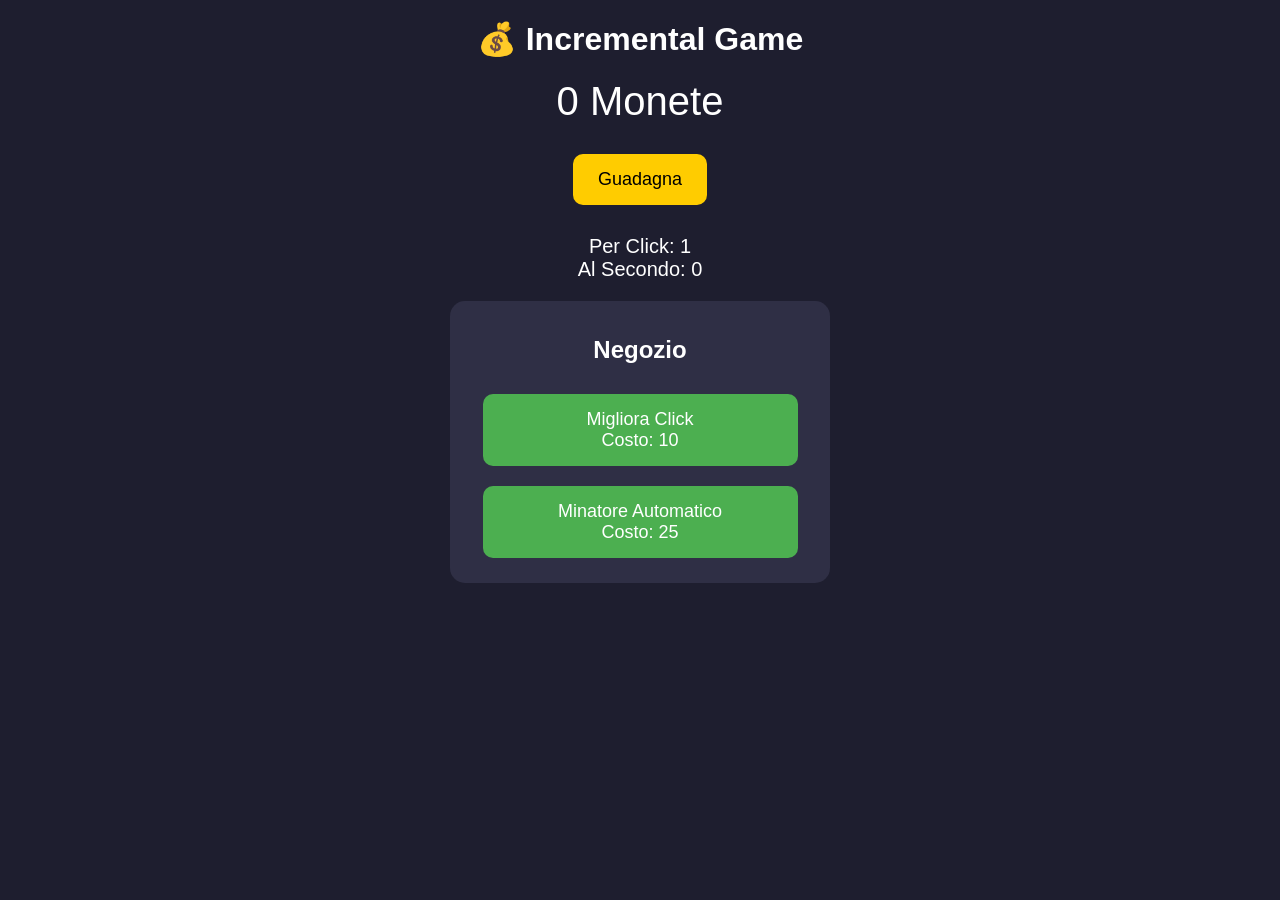
==== myproject.html @ 37e6b07d "Update myproject.html" ====
<!DOCTYPE html>
<html lang="it">
<head>
<meta charset="UTF-8">
<meta name="viewport" content="width=device-width, initial-scale=1.0">
<title>Incremental Game</title>

<style>
body{
    margin:0;
    font-family:Arial,Helvetica,sans-serif;
    background:#1e1e2f;
    color:white;
    text-align:center;
}

h1{
    margin-top:20px;
}

#coin{
    font-size:40px;
    margin:20px;
}

button{
    cursor:pointer;
    border:none;
    border-radius:10px;
    padding:15px 25px;
    margin:10px;
    font-size:18px;
}

#click{
    background:#ffcc00;
}

.shop{
    background:#2f2f45;
    width:350px;
    margin:auto;
    padding:15px;
    border-radius:15px;
}

.upgrade{
    background:#4caf50;
    color:white;
    width:90%;
}

.stats{
    margin:20px;
    font-size:20px;
}
</style>

</head>
<body>

<h1>💰 Incremental Game</h1>

<div id="coin">0 Monete</div>

<button id="click">Guadagna</button>

<div class="stats">
<div>Per Click: <span id="perClick">1</span></div>
<div>Al Secondo: <span id="perSecond">0</span></div>
</div>

<div class="shop">
<h2>Negozio</h2>

<button class="upgrade" onclick="buyClick()">
Migliora Click
<br>
Costo: <span id="clickCost">10</span>
</button>

<br>

<button class="upgrade" onclick="buyAuto()">
Minatore Automatico
<br>
Costo: <span id="autoCost">25</span>
</button>

</div>

<script>

let money=0;

let clickPower=1;
let autoPower=0;

let clickCost=10;
let autoCost=25;

const coin=document.getElementById("coin");

function update(){

coin.innerHTML=Math.floor(money)+" Monete";

document.getElementById("perClick").innerHTML=clickPower;
document.getElementById("perSecond").innerHTML=autoPower;

document.getElementById("clickCost").innerHTML=Math.floor(clickCost);
document.getElementById("autoCost").innerHTML=Math.floor(autoCost);

}

document.getElementById("click").onclick=()=>{

money+=clickPower;
update();

}

function buyClick(){

if(money>=clickCost){

money-=clickCost;

clickPower++;

clickCost=Math.floor(clickCost*1.5);

update();

}

}

function buyAuto(){

if(money>=autoCost){

money-=autoCost;

autoPower++;

autoCost=Math.floor(autoCost*1.8);

update();

}

}

setInterval(()=>{

money+=autoPower;

update();

},1000);

function save(){

localStorage.setItem("incremental",JSON.stringify({

money,
clickPower,
autoPower,
clickCost,
autoCost

}));

}

function load(){

let s=localStorage.getItem("incremental");

if(!s) return;

let d=JSON.parse(s);

money=d.money;
clickPower=d.clickPower;
autoPower=d.autoPower;
clickCost=d.clickCost;
autoCost=d.autoCost;

update();

}

setInterval(save,3000);

load();
update();

</script>

</body>
</html>
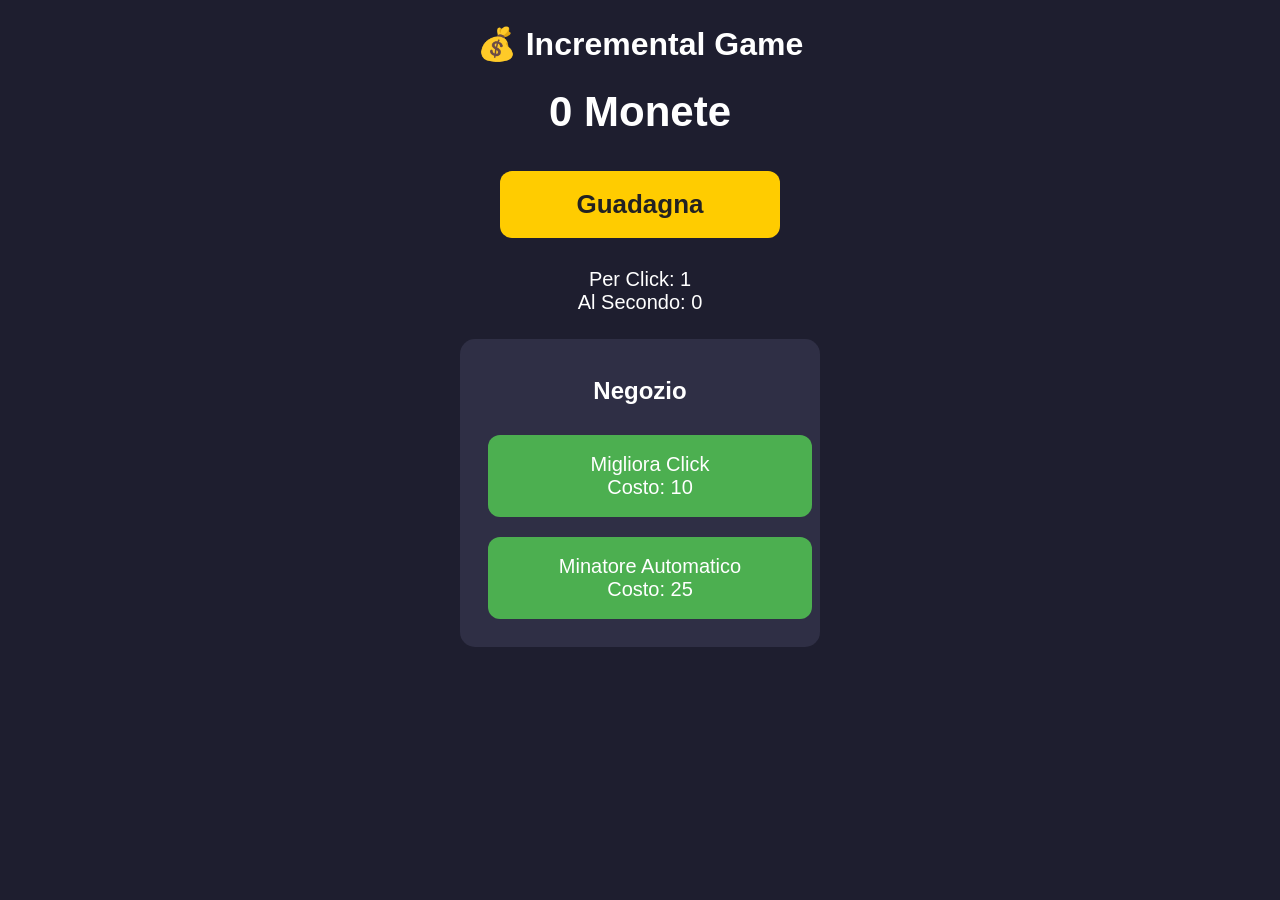
==== commit 64cd2e64: "Update myproject.html" ====
--- a/myproject.html
+++ b/myproject.html
@@ -2,12 +2,25 @@
 <html lang="it">
 <head>
 <meta charset="UTF-8">
-<meta name="viewport" content="width=device-width, initial-scale=1.0">
+<meta name="viewport" content="width=device-width, initial-scale=1, maximum-scale=1, user-scalable=no, viewport-fit=cover">
+
 <title>Incremental Game</title>
 
 <style>
-body{
+
+*{
+    box-sizing:border-box;
+    -webkit-tap-highlight-color:transparent;
+}
+
+html,body{
     margin:0;
+    padding:0;
+    overflow-x:hidden;
+    touch-action:manipulation;
+    -webkit-text-size-adjust:100%;
+    user-select:none;
+    -webkit-user-select:none;
     font-family:Arial,Helvetica,sans-serif;
     background:#1e1e2f;
     color:white;
@@ -15,48 +28,85 @@
 }
 
 h1{
-    margin-top:20px;
+    margin-top:25px;
 }
 
 #coin{
-    font-size:40px;
-    margin:20px;
+    font-size:42px;
+    font-weight:bold;
+    margin:25px 10px;
+    transition:transform .12s;
 }
 
 button{
     cursor:pointer;
     border:none;
-    border-radius:10px;
-    padding:15px 25px;
+    border-radius:12px;
+    padding:18px 28px;
     margin:10px;
-    font-size:18px;
+    font-size:20px;
+    touch-action:manipulation;
+    user-select:none;
+    -webkit-user-select:none;
+    -webkit-touch-callout:none;
+    transition:transform .08s,filter .2s;
+}
+
+button:active{
+    transform:scale(.95);
 }
 
 #click{
     background:#ffcc00;
+    color:#222;
+    font-size:26px;
+    font-weight:bold;
+    width:280px;
+}
+
+#click:hover{
+    filter:brightness(1.05);
 }
 
 .shop{
     background:#2f2f45;
-    width:350px;
-    margin:auto;
-    padding:15px;
+    width:min(360px,92%);
+    margin:25px auto;
+    padding:18px;
     border-radius:15px;
 }
 
 .upgrade{
     background:#4caf50;
     color:white;
-    width:90%;
+    width:100%;
 }
 
 .stats{
     margin:20px;
     font-size:20px;
 }
+
+@media (max-width:500px){
+
+#click{
+    width:90%;
+}
+
+button{
+    font-size:18px;
+}
+
+#coin{
+    font-size:36px;
+}
+
+}
+
 </style>
 
 </head>
+
 <body>
 
 <h1>💰 Incremental Game</h1>
@@ -71,6 +121,7 @@
 </div>
 
 <div class="shop">
+
 <h2>Negozio</h2>
 
 <button class="upgrade" onclick="buyClick()">
@@ -79,8 +130,6 @@
 Costo: <span id="clickCost">10</span>
 </button>
 
-<br>
-
 <button class="upgrade" onclick="buyAuto()">
 Minatore Automatico
 <br>
@@ -100,25 +149,35 @@
 let autoCost=25;
 
 const coin=document.getElementById("coin");
+const clickButton=document.getElementById("click");
 
 function update(){
 
-coin.innerHTML=Math.floor(money)+" Monete";
-
-document.getElementById("perClick").innerHTML=clickPower;
-document.getElementById("perSecond").innerHTML=autoPower;
-
-document.getElementById("clickCost").innerHTML=Math.floor(clickCost);
-document.getElementById("autoCost").innerHTML=Math.floor(autoCost);
-
-}
-
-document.getElementById("click").onclick=()=>{
+coin.textContent=Math.floor(money)+" Monete";
+
+document.getElementById("perClick").textContent=clickPower;
+document.getElementById("perSecond").textContent=autoPower;
+
+document.getElementById("clickCost").textContent=Math.floor(clickCost);
+document.getElementById("autoCost").textContent=Math.floor(autoCost);
+
+coin.style.transform="scale(1.08)";
+
+setTimeout(()=>{
+    coin.style.transform="scale(1)";
+},80);
+
+}
+
+clickButton.addEventListener("pointerdown",function(e){
+
+e.preventDefault();
 
 money+=clickPower;
-update();
-
-}
+
+update();
+
+});
 
 function buyClick(){
 
@@ -152,7 +211,7 @@
 
 }
 
-setInterval(()=>{
+setInterval(function(){
 
 money+=autoPower;
 
@@ -176,17 +235,17 @@
 
 function load(){
 
-let s=localStorage.getItem("incremental");
+const s=localStorage.getItem("incremental");
 
 if(!s) return;
 
-let d=JSON.parse(s);
-
-money=d.money;
-clickPower=d.clickPower;
-autoPower=d.autoPower;
-clickCost=d.clickCost;
-autoCost=d.autoCost;
+const d=JSON.parse(s);
+
+money=d.money||0;
+clickPower=d.clickPower||1;
+autoPower=d.autoPower||0;
+clickCost=d.clickCost||10;
+autoCost=d.autoCost||25;
 
 update();
 
@@ -195,6 +254,7 @@
 setInterval(save,3000);
 
 load();
+
 update();
 
 </script>
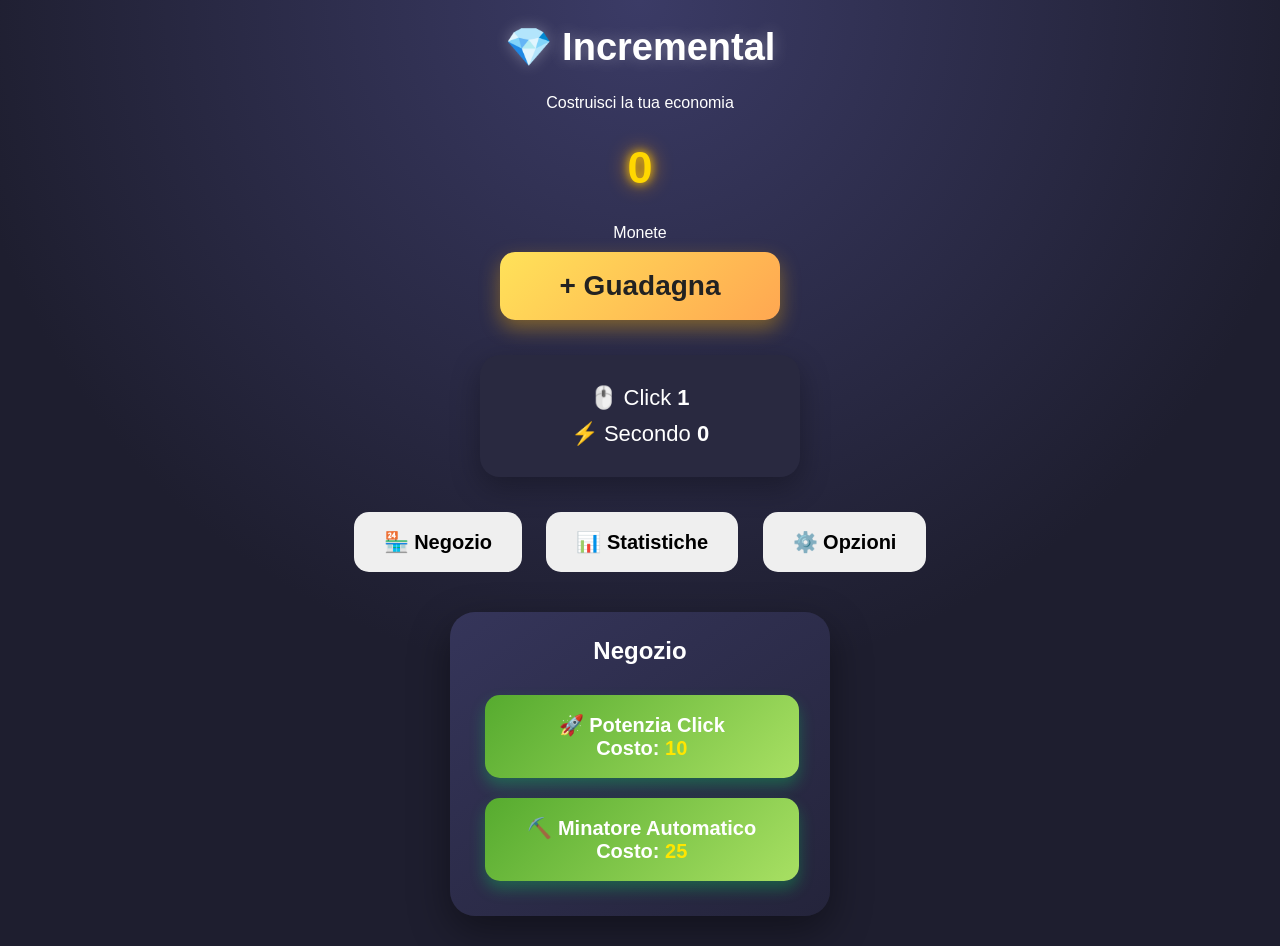
==== commit 1b5b419b: "Update myproject.html" ====
--- a/myproject.html
+++ b/myproject.html
@@ -1,263 +1,430 @@
 <!DOCTYPE html>
 <html lang="it">
+
 <head>
+
 <meta charset="UTF-8">
-<meta name="viewport" content="width=device-width, initial-scale=1, maximum-scale=1, user-scalable=no, viewport-fit=cover">
-
-<title>Incremental Game</title>
-
-<style>
-
-*{
-    box-sizing:border-box;
-    -webkit-tap-highlight-color:transparent;
-}
-
-html,body{
-    margin:0;
-    padding:0;
-    overflow-x:hidden;
-    touch-action:manipulation;
-    -webkit-text-size-adjust:100%;
-    user-select:none;
-    -webkit-user-select:none;
-    font-family:Arial,Helvetica,sans-serif;
-    background:#1e1e2f;
-    color:white;
-    text-align:center;
-}
-
-h1{
-    margin-top:25px;
-}
-
-#coin{
-    font-size:42px;
-    font-weight:bold;
-    margin:25px 10px;
-    transition:transform .12s;
-}
-
-button{
-    cursor:pointer;
-    border:none;
-    border-radius:12px;
-    padding:18px 28px;
-    margin:10px;
-    font-size:20px;
-    touch-action:manipulation;
-    user-select:none;
-    -webkit-user-select:none;
-    -webkit-touch-callout:none;
-    transition:transform .08s,filter .2s;
-}
-
-button:active{
-    transform:scale(.95);
-}
-
-#click{
-    background:#ffcc00;
-    color:#222;
-    font-size:26px;
-    font-weight:bold;
-    width:280px;
-}
-
-#click:hover{
-    filter:brightness(1.05);
-}
-
-.shop{
-    background:#2f2f45;
-    width:min(360px,92%);
-    margin:25px auto;
-    padding:18px;
-    border-radius:15px;
-}
-
-.upgrade{
-    background:#4caf50;
-    color:white;
-    width:100%;
-}
-
-.stats{
-    margin:20px;
-    font-size:20px;
-}
-
-@media (max-width:500px){
-
-#click{
-    width:90%;
-}
-
-button{
-    font-size:18px;
-}
-
-#coin{
-    font-size:36px;
-}
-
-}
-
-</style>
+
+<meta name="viewport" content="width=device-width, initial-scale=1, maximum-scale=1, user-scalable=no">
+
+<title>Incremental</title>
+
+<link rel="stylesheet" href="style.css">
 
 </head>
 
+
 <body>
 
-<h1>💰 Incremental Game</h1>
-
-<div id="coin">0 Monete</div>
-
-<button id="click">Guadagna</button>
-
-<div class="stats">
-<div>Per Click: <span id="perClick">1</span></div>
-<div>Al Secondo: <span id="perSecond">0</span></div>
+
+<header>
+
+<h1>💎 Incremental</h1>
+
+<p class="subtitle">
+Costruisci la tua economia
+</p>
+
+</header>
+
+
+
+<main>
+
+
+<section class="card money-card">
+
+<div id="coin">
+0
 </div>
 
-<div class="shop">
-
-<h2>Negozio</h2>
+<div class="label">
+Monete
+</div>
+
+
+<button id="click">
+
++ Guadagna
+
+</button>
+
+
+</section>
+
+
+
+
+
+<section class="stats card">
+
+
+<div class="stat">
+
+<span>🖱️ Click</span>
+
+<b id="perClick">
+1
+</b>
+
+</div>
+
+
+
+<div class="stat">
+
+<span>⚡ Secondo</span>
+
+<b id="perSecond">
+0
+</b>
+
+</div>
+
+
+
+</section>
+
+
+
+
+
+
+<nav class="menu">
+
+
+<button class="tab active">
+
+🏪 Negozio
+
+</button>
+
+
+<button class="tab">
+
+📊 Statistiche
+
+</button>
+
+
+<button class="tab">
+
+⚙️ Opzioni
+
+</button>
+
+
+</nav>
+
+
+
+
+
+
+<section class="card shop">
+
+
+<h2>
+Negozio
+</h2>
+
+
 
 <button class="upgrade" onclick="buyClick()">
-Migliora Click
+
+🚀 Potenzia Click
+
 <br>
-Costo: <span id="clickCost">10</span>
-</button>
+
+Costo:
+<span id="clickCost">
+10
+</span>
+
+</button>
+
+
+
+
 
 <button class="upgrade" onclick="buyAuto()">
-Minatore Automatico
+
+⛏️ Minatore Automatico
+
 <br>
-Costo: <span id="autoCost">25</span>
-</button>
-
-</div>
+
+Costo:
+<span id="autoCost">
+25
+</span>
+
+
+</button>
+
+
+</section>
+
+
+
+</main>
+
+
 
 <script>
 
-let money=0;
-
-let clickPower=1;
-let autoPower=0;
-
-let clickCost=10;
-let autoCost=25;
-
-const coin=document.getElementById("coin");
-const clickButton=document.getElementById("click");
+
+let money = 0;
+
+let clickPower = 1;
+
+let autoPower = 0;
+
+let clickCost = 10;
+
+let autoCost = 25;
+
+
+
+const coin = document.getElementById("coin");
+
+const clickButton = document.getElementById("click");
+
+
+
+
 
 function update(){
 
-coin.textContent=Math.floor(money)+" Monete";
-
-document.getElementById("perClick").textContent=clickPower;
-document.getElementById("perSecond").textContent=autoPower;
-
-document.getElementById("clickCost").textContent=Math.floor(clickCost);
-document.getElementById("autoCost").textContent=Math.floor(autoCost);
-
-coin.style.transform="scale(1.08)";
-
-setTimeout(()=>{
-    coin.style.transform="scale(1)";
-},80);
-
-}
-
-clickButton.addEventListener("pointerdown",function(e){
-
-e.preventDefault();
-
-money+=clickPower;
-
-update();
+
+coin.innerHTML = Math.floor(money);
+
+
+
+document.getElementById("perClick").innerHTML = clickPower;
+
+
+document.getElementById("perSecond").innerHTML = autoPower;
+
+
+document.getElementById("clickCost").innerHTML = Math.floor(clickCost);
+
+
+document.getElementById("autoCost").innerHTML = Math.floor(autoCost);
+
+
+
+coin.classList.remove("pop");
+
+
+void coin.offsetWidth;
+
+
+coin.classList.add("pop");
+
+
+}
+
+
+
+
+
+
+
+clickButton.addEventListener("pointerdown",()=>{
+
+
+money += clickPower;
+
+
+update();
+
 
 });
 
+
+
+
+
+
+
 function buyClick(){
 
-if(money>=clickCost){
-
-money-=clickCost;
+
+if(money >= clickCost){
+
+
+money -= clickCost;
+
 
 clickPower++;
 
-clickCost=Math.floor(clickCost*1.5);
-
-update();
-
-}
-
-}
+
+clickCost = Math.floor(clickCost * 1.5);
+
+
+update();
+
+
+}
+
+
+}
+
+
+
+
+
 
 function buyAuto(){
 
-if(money>=autoCost){
-
-money-=autoCost;
+
+if(money >= autoCost){
+
+
+money -= autoCost;
+
 
 autoPower++;
 
-autoCost=Math.floor(autoCost*1.8);
-
-update();
-
-}
-
-}
-
-setInterval(function(){
-
-money+=autoPower;
-
-update();
+
+autoCost = Math.floor(autoCost * 1.8);
+
+
+update();
+
+
+}
+
+
+}
+
+
+
+
+
+
+
+
+setInterval(()=>{
+
+
+money += autoPower;
+
+
+update();
+
 
 },1000);
 
+
+
+
+
+
+
+
 function save(){
 
-localStorage.setItem("incremental",JSON.stringify({
+
+localStorage.setItem(
+
+"incremental",
+
+JSON.stringify({
 
 money,
 clickPower,
 autoPower,
 clickCost,
-autoCost
-
-}));
-
-}
+autoCost,
+date:Date.now()
+
+})
+
+);
+
+
+}
+
+
+
+
+
 
 function load(){
 
-const s=localStorage.getItem("incremental");
-
-if(!s) return;
-
-const d=JSON.parse(s);
-
-money=d.money||0;
-clickPower=d.clickPower||1;
-autoPower=d.autoPower||0;
-clickCost=d.clickCost||10;
-autoCost=d.autoCost||25;
-
-update();
-
-}
-
-setInterval(save,3000);
+
+let data = localStorage.getItem("incremental");
+
+
+
+if(!data)
+return;
+
+
+
+let save = JSON.parse(data);
+
+
+
+money = save.money || 0;
+
+clickPower = save.clickPower || 1;
+
+autoPower = save.autoPower || 0;
+
+clickCost = save.clickCost || 10;
+
+autoCost = save.autoCost || 25;
+
+
+
+if(save.date){
+
+
+let offline =
+
+((Date.now()-save.date)/1000)*autoPower;
+
+
+
+money += offline;
+
+
+}
+
+
+
+
+
+update();
+
+
+}
+
+
+
+
+
+
+setInterval(save,5000);
+
+
+
+window.addEventListener("beforeunload",save);
+
+
 
 load();
 
-update();
+
+update();
+
+
 
 </script>
 
+
 </body>
+
 </html>
--- a/style.css
+++ b/style.css
@@ -0,0 +1,302 @@
+/* RESET BASE */
+
+*{
+    box-sizing:border-box;
+    -webkit-tap-highlight-color:transparent;
+}
+
+html,body{
+    margin:0;
+    padding:0;
+    width:100%;
+    min-height:100%;
+    overflow-x:hidden;
+    touch-action:manipulation;
+    -webkit-text-size-adjust:100%;
+    user-select:none;
+    -webkit-user-select:none;
+}
+
+
+/* SFONDO */
+
+body{
+    font-family:Arial, Helvetica, sans-serif;
+    background:
+    radial-gradient(circle at top,#3b3b66,#1e1e2f 60%);
+    color:white;
+    text-align:center;
+}
+
+
+/* TITOLO */
+
+h1{
+    margin-top:25px;
+    font-size:38px;
+    text-shadow:0 0 15px rgba(255,255,255,.3);
+}
+
+
+/* MONETE */
+
+#coin{
+    margin:30px auto;
+    font-size:45px;
+    font-weight:bold;
+    color:#ffd700;
+    text-shadow:
+    0 0 10px #ffcc00,
+    0 0 20px #ff9900;
+
+    transition:.15s;
+}
+
+
+/* PULSANTI */
+
+button{
+
+    border:none;
+    outline:none;
+
+    cursor:pointer;
+
+    padding:18px 30px;
+    margin:10px;
+
+    border-radius:15px;
+
+    font-size:20px;
+    font-weight:bold;
+
+    touch-action:manipulation;
+
+    user-select:none;
+    -webkit-user-select:none;
+    -webkit-touch-callout:none;
+
+    transition:
+    transform .1s,
+    filter .2s,
+    box-shadow .2s;
+
+}
+
+
+button:active{
+
+    transform:scale(.92);
+
+}
+
+
+/* PULSANTE GUADAGNA */
+
+#click{
+
+    width:280px;
+
+    background:
+    linear-gradient(
+        135deg,
+        #ffe259,
+        #ffa751
+    );
+
+    color:#222;
+
+    font-size:28px;
+
+    box-shadow:
+    0 8px 20px rgba(255,180,0,.4);
+
+}
+
+
+#click:hover{
+
+    filter:brightness(1.1);
+
+}
+
+
+/* STATISTICHE */
+
+.stats{
+
+    margin:25px auto;
+
+    background:#292940;
+
+    width:320px;
+
+    padding:20px;
+
+    border-radius:20px;
+
+    font-size:22px;
+
+    box-shadow:
+    0 10px 30px rgba(0,0,0,.3);
+
+}
+
+
+.stats div{
+
+    margin:10px;
+
+}
+
+
+/* NEGOZIO */
+
+.shop{
+
+    background:
+
+    linear-gradient(
+        145deg,
+        #35355a,
+        #24243b
+    );
+
+    width:min(380px,90%);
+
+    margin:30px auto;
+
+    padding:25px;
+
+    border-radius:25px;
+
+    box-shadow:
+
+    0 15px 40px rgba(0,0,0,.4);
+
+}
+
+
+.shop h2{
+
+    margin-top:0;
+
+}
+
+
+/* UPGRADE */
+
+.upgrade{
+
+    width:95%;
+
+    background:
+
+    linear-gradient(
+        135deg,
+        #56ab2f,
+        #a8e063
+    );
+
+    color:white;
+
+    box-shadow:
+
+    0 8px 15px rgba(0,255,100,.25);
+
+}
+
+
+.upgrade:hover{
+
+    filter:brightness(1.1);
+
+}
+
+
+/* COSTI */
+
+#clickCost,
+#autoCost{
+
+    color:#ffe600;
+
+}
+
+
+/* ANIMAZIONE MONETE */
+
+@keyframes pop{
+
+0%{
+    transform:scale(1);
+}
+
+50%{
+    transform:scale(1.15);
+}
+
+100%{
+    transform:scale(1);
+}
+
+}
+
+
+.coin-animation{
+
+    animation:pop .15s;
+
+}
+
+
+/* MOBILE */
+
+@media(max-width:600px){
+
+h1{
+
+    font-size:30px;
+
+}
+
+
+#coin{
+
+    font-size:38px;
+
+}
+
+
+#click{
+
+    width:90%;
+
+}
+
+
+.stats{
+
+    width:90%;
+
+}
+
+
+button{
+
+    font-size:18px;
+
+}
+
+
+}
+
+
+/* IPHONE SAFE AREA */
+
+body{
+
+    padding-bottom:
+    env(safe-area-inset-bottom);
+
+}
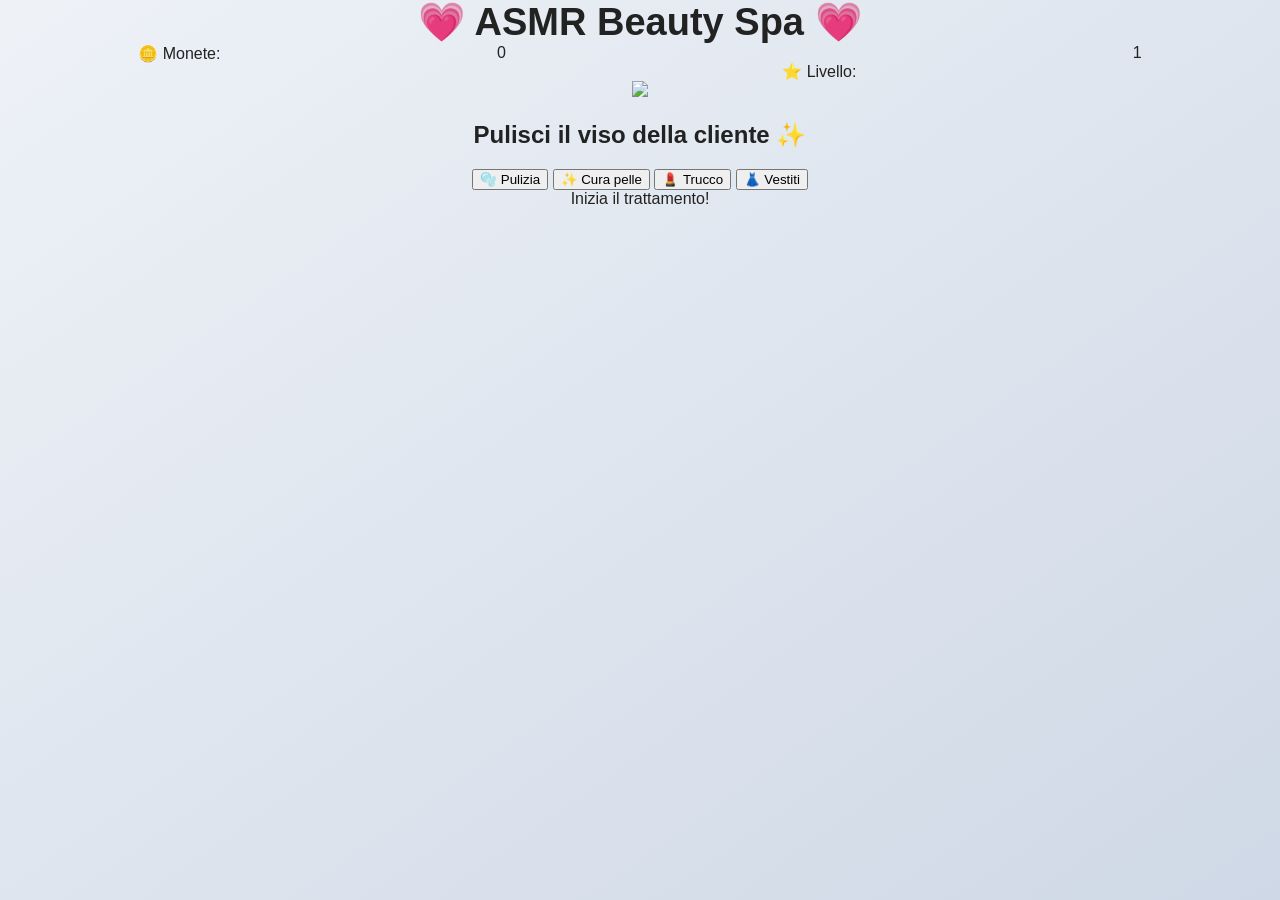
==== commit 39ad0302: "Update myproject.html" ====
--- a/myproject.html
+++ b/myproject.html
@@ -1,430 +1,54 @@
 <!DOCTYPE html>
 <html lang="it">
-
 <head>
-
 <meta charset="UTF-8">
-
-<meta name="viewport" content="width=device-width, initial-scale=1, maximum-scale=1, user-scalable=no">
-
-<title>Incremental</title>
-
+<meta name="viewport" content="width=device-width, initial-scale=1.0">
+<title>ASMR Beauty Spa</title>
 <link rel="stylesheet" href="style.css">
-
 </head>
-
 
 <body>
 
+<div class="game">
 
-<header>
+<h1>💗 ASMR Beauty Spa 💗</h1>
 
-<h1>💎 Incremental</h1>
-
-<p class="subtitle">
-Costruisci la tua economia
-</p>
-
-</header>
-
-
-
-<main>
-
-
-<section class="card money-card">
-
-<div id="coin">
-0
-</div>
-
-<div class="label">
-Monete
+<div class="stats">
+🪙 Monete: <span id="coins">0</span>
+<br>
+⭐ Livello: <span id="level">1</span>
 </div>
 
 
-<button id="click">
-
-+ Guadagna
-
-</button>
+<div class="client">
+<img src="https://i.imgur.com/8Km9tLL.png" id="girl">
+</div>
 
 
-</section>
+<h2 id="task">Pulisci il viso della cliente ✨</h2>
 
 
+<div class="tools">
 
+<button onclick="clean()">🫧 Pulizia</button>
 
+<button onclick="pimple()">✨ Cura pelle</button>
 
-<section class="stats card">
+<button onclick="makeup()">💄 Trucco</button>
 
-
-<div class="stat">
-
-<span>🖱️ Click</span>
-
-<b id="perClick">
-1
-</b>
+<button onclick="dress()">👗 Vestiti</button>
 
 </div>
 
 
+<div class="message" id="message">
+Inizia il trattamento!
+</div>
 
-<div class="stat">
-
-<span>⚡ Secondo</span>
-
-<b id="perSecond">
-0
-</b>
 
 </div>
 
-
-
-</section>
-
-
-
-
-
-
-<nav class="menu">
-
-
-<button class="tab active">
-
-🏪 Negozio
-
-</button>
-
-
-<button class="tab">
-
-📊 Statistiche
-
-</button>
-
-
-<button class="tab">
-
-⚙️ Opzioni
-
-</button>
-
-
-</nav>
-
-
-
-
-
-
-<section class="card shop">
-
-
-<h2>
-Negozio
-</h2>
-
-
-
-<button class="upgrade" onclick="buyClick()">
-
-🚀 Potenzia Click
-
-<br>
-
-Costo:
-<span id="clickCost">
-10
-</span>
-
-</button>
-
-
-
-
-
-<button class="upgrade" onclick="buyAuto()">
-
-⛏️ Minatore Automatico
-
-<br>
-
-Costo:
-<span id="autoCost">
-25
-</span>
-
-
-</button>
-
-
-</section>
-
-
-
-</main>
-
-
-
-<script>
-
-
-let money = 0;
-
-let clickPower = 1;
-
-let autoPower = 0;
-
-let clickCost = 10;
-
-let autoCost = 25;
-
-
-
-const coin = document.getElementById("coin");
-
-const clickButton = document.getElementById("click");
-
-
-
-
-
-function update(){
-
-
-coin.innerHTML = Math.floor(money);
-
-
-
-document.getElementById("perClick").innerHTML = clickPower;
-
-
-document.getElementById("perSecond").innerHTML = autoPower;
-
-
-document.getElementById("clickCost").innerHTML = Math.floor(clickCost);
-
-
-document.getElementById("autoCost").innerHTML = Math.floor(autoCost);
-
-
-
-coin.classList.remove("pop");
-
-
-void coin.offsetWidth;
-
-
-coin.classList.add("pop");
-
-
-}
-
-
-
-
-
-
-
-clickButton.addEventListener("pointerdown",()=>{
-
-
-money += clickPower;
-
-
-update();
-
-
-});
-
-
-
-
-
-
-
-function buyClick(){
-
-
-if(money >= clickCost){
-
-
-money -= clickCost;
-
-
-clickPower++;
-
-
-clickCost = Math.floor(clickCost * 1.5);
-
-
-update();
-
-
-}
-
-
-}
-
-
-
-
-
-
-function buyAuto(){
-
-
-if(money >= autoCost){
-
-
-money -= autoCost;
-
-
-autoPower++;
-
-
-autoCost = Math.floor(autoCost * 1.8);
-
-
-update();
-
-
-}
-
-
-}
-
-
-
-
-
-
-
-
-setInterval(()=>{
-
-
-money += autoPower;
-
-
-update();
-
-
-},1000);
-
-
-
-
-
-
-
-
-function save(){
-
-
-localStorage.setItem(
-
-"incremental",
-
-JSON.stringify({
-
-money,
-clickPower,
-autoPower,
-clickCost,
-autoCost,
-date:Date.now()
-
-})
-
-);
-
-
-}
-
-
-
-
-
-
-function load(){
-
-
-let data = localStorage.getItem("incremental");
-
-
-
-if(!data)
-return;
-
-
-
-let save = JSON.parse(data);
-
-
-
-money = save.money || 0;
-
-clickPower = save.clickPower || 1;
-
-autoPower = save.autoPower || 0;
-
-clickCost = save.clickCost || 10;
-
-autoCost = save.autoCost || 25;
-
-
-
-if(save.date){
-
-
-let offline =
-
-((Date.now()-save.date)/1000)*autoPower;
-
-
-
-money += offline;
-
-
-}
-
-
-
-
-
-update();
-
-
-}
-
-
-
-
-
-
-setInterval(save,5000);
-
-
-
-window.addEventListener("beforeunload",save);
-
-
-
-load();
-
-
-update();
-
-
-
-</script>
-
+<script src="game.js"></script>
 
 </body>
-
 </html>
--- a/style.css
+++ b/style.css
@@ -1,302 +1,432 @@
-/* RESET BASE */
-
 *{
-    box-sizing:border-box;
-    -webkit-tap-highlight-color:transparent;
-}
-
-html,body{
-    margin:0;
-    padding:0;
-    width:100%;
-    min-height:100%;
-    overflow-x:hidden;
-    touch-action:manipulation;
-    -webkit-text-size-adjust:100%;
-    user-select:none;
-    -webkit-user-select:none;
-}
-
-
-/* SFONDO */
+
+box-sizing:border-box;
+
+-webkit-tap-highlight-color:transparent;
+
+}
+
 
 body{
-    font-family:Arial, Helvetica, sans-serif;
-    background:
-    radial-gradient(circle at top,#3b3b66,#1e1e2f 60%);
-    color:white;
-    text-align:center;
-}
-
-
-/* TITOLO */
+
+
+margin:0;
+
+min-height:100vh;
+
+
+font-family:-apple-system,BlinkMacSystemFont,"Segoe UI",Arial;
+
+
+background:
+
+linear-gradient(
+145deg,
+#eef2f7,
+#cfd8e6
+);
+
+
+color:#222;
+
+
+text-align:center;
+
+
+touch-action:manipulation;
+
+
+}
+
+
+
+header{
+
+
+padding:30px 20px 10px;
+
+
+}
+
 
 h1{
-    margin-top:25px;
-    font-size:38px;
-    text-shadow:0 0 15px rgba(255,255,255,.3);
-}
-
-
-/* MONETE */
+
+
+font-size:38px;
+
+margin:0;
+
+
+}
+
+
+
+.subtitle{
+
+
+color:#666;
+
+font-size:16px;
+
+
+}
+
+
+
+
+main{
+
+
+max-width:450px;
+
+margin:auto;
+
+padding:20px;
+
+
+}
+
+
+
+.card{
+
+
+background:
+
+rgba(255,255,255,.55);
+
+
+backdrop-filter:blur(20px);
+
+
+-webkit-backdrop-filter:blur(20px);
+
+
+border-radius:28px;
+
+
+padding:25px;
+
+
+margin:20px 0;
+
+
+box-shadow:
+
+0 15px 40px rgba(0,0,0,.12);
+
+
+}
+
+
+
+
 
 #coin{
-    margin:30px auto;
-    font-size:45px;
-    font-weight:bold;
-    color:#ffd700;
-    text-shadow:
-    0 0 10px #ffcc00,
-    0 0 20px #ff9900;
-
-    transition:.15s;
-}
-
-
-/* PULSANTI */
-
-button{
-
-    border:none;
-    outline:none;
-
-    cursor:pointer;
-
-    padding:18px 30px;
-    margin:10px;
-
-    border-radius:15px;
-
-    font-size:20px;
-    font-weight:bold;
-
-    touch-action:manipulation;
-
-    user-select:none;
-    -webkit-user-select:none;
-    -webkit-touch-callout:none;
-
-    transition:
-    transform .1s,
-    filter .2s,
-    box-shadow .2s;
-
-}
-
-
-button:active{
-
-    transform:scale(.92);
-
-}
-
-
-/* PULSANTE GUADAGNA */
+
+
+font-size:65px;
+
+
+font-weight:700;
+
+
+color:#222;
+
+
+}
+
+
+
+
+
+.label{
+
+
+color:#777;
+
+font-size:20px;
+
+
+}
+
+
+
 
 #click{
 
-    width:280px;
-
-    background:
-    linear-gradient(
-        135deg,
-        #ffe259,
-        #ffa751
-    );
-
-    color:#222;
-
-    font-size:28px;
-
-    box-shadow:
-    0 8px 20px rgba(255,180,0,.4);
-
-}
-
-
-#click:hover{
-
-    filter:brightness(1.1);
-
-}
-
-
-/* STATISTICHE */
+
+margin-top:25px;
+
+
+width:90%;
+
+
+padding:22px;
+
+
+border:0;
+
+
+border-radius:25px;
+
+
+font-size:26px;
+
+
+font-weight:bold;
+
+
+background:
+
+
+linear-gradient(
+135deg,
+#111,
+#555
+);
+
+
+
+color:white;
+
+
+
+box-shadow:
+
+0 10px 25px rgba(0,0,0,.25);
+
+
+
+transition:.15s;
+
+
+}
+
+
+
+#click:active{
+
+
+transform:scale(.92);
+
+
+}
+
+
+
+
+
+.pop{
+
+
+animation:pop .2s;
+
+
+}
+
+
+
+@keyframes pop{
+
+
+50%{
+
+transform:scale(1.15);
+
+}
+
+
+}
+
+
+
+
+
 
 .stats{
 
-    margin:25px auto;
-
-    background:#292940;
-
-    width:320px;
-
-    padding:20px;
-
-    border-radius:20px;
-
-    font-size:22px;
-
-    box-shadow:
-    0 10px 30px rgba(0,0,0,.3);
-
-}
-
-
-.stats div{
-
-    margin:10px;
-
-}
-
-
-/* NEGOZIO */
-
-.shop{
-
-    background:
-
-    linear-gradient(
-        145deg,
-        #35355a,
-        #24243b
-    );
-
-    width:min(380px,90%);
-
-    margin:30px auto;
-
-    padding:25px;
-
-    border-radius:25px;
-
-    box-shadow:
-
-    0 15px 40px rgba(0,0,0,.4);
-
-}
+
+display:flex;
+
+justify-content:space-around;
+
+
+}
+
+
+
+
+
+.stat{
+
+
+display:flex;
+
+flex-direction:column;
+
+
+font-size:18px;
+
+
+}
+
+
+
+
+.stat b{
+
+
+font-size:28px;
+
+
+margin-top:5px;
+
+
+}
+
+
+
+
+
+.menu{
+
+
+display:flex;
+
+
+gap:10px;
+
+
+}
+
+
+
+.tab{
+
+
+flex:1;
+
+
+border:0;
+
+
+padding:15px;
+
+
+border-radius:18px;
+
+
+background:white;
+
+
+font-size:14px;
+
+
+}
+
+
+
+
+.active{
+
+
+background:#111;
+
+color:white;
+
+
+}
+
+
+
+
 
 
 .shop h2{
 
-    margin-top:0;
-
-}
-
-
-/* UPGRADE */
+
+margin-top:0;
+
+
+}
+
+
 
 .upgrade{
 
-    width:95%;
-
-    background:
-
-    linear-gradient(
-        135deg,
-        #56ab2f,
-        #a8e063
-    );
-
-    color:white;
-
-    box-shadow:
-
-    0 8px 15px rgba(0,255,100,.25);
-
-}
-
-
-.upgrade:hover{
-
-    filter:brightness(1.1);
-
-}
-
-
-/* COSTI */
-
-#clickCost,
-#autoCost{
-
-    color:#ffe600;
-
-}
-
-
-/* ANIMAZIONE MONETE */
-
-@keyframes pop{
-
-0%{
-    transform:scale(1);
-}
-
-50%{
-    transform:scale(1.15);
-}
-
-100%{
-    transform:scale(1);
-}
-
-}
-
-
-.coin-animation{
-
-    animation:pop .15s;
-
-}
-
-
-/* MOBILE */
-
-@media(max-width:600px){
+
+width:100%;
+
+
+margin:10px 0;
+
+
+padding:20px;
+
+
+border:0;
+
+
+border-radius:20px;
+
+
+background:
+
+linear-gradient(
+135deg,
+#667eea,
+#764ba2
+);
+
+
+color:white;
+
+
+font-size:18px;
+
+
+font-weight:bold;
+
+
+transition:.15s;
+
+
+}
+
+
+
+.upgrade:active{
+
+
+transform:scale(.95);
+
+
+}
+
+
+
+
+
+@media(max-width:500px){
+
 
 h1{
 
-    font-size:30px;
-
-}
+font-size:32px;
+
+}
+
 
 
 #coin{
 
-    font-size:38px;
-
-}
-
-
-#click{
-
-    width:90%;
-
-}
-
-
-.stats{
-
-    width:90%;
-
-}
-
-
-button{
-
-    font-size:18px;
-
-}
-
-
-}
-
-
-/* IPHONE SAFE AREA */
-
-body{
-
-    padding-bottom:
-    env(safe-area-inset-bottom);
+
+font-size:50px;
+
+
+}
+
+
 
 }
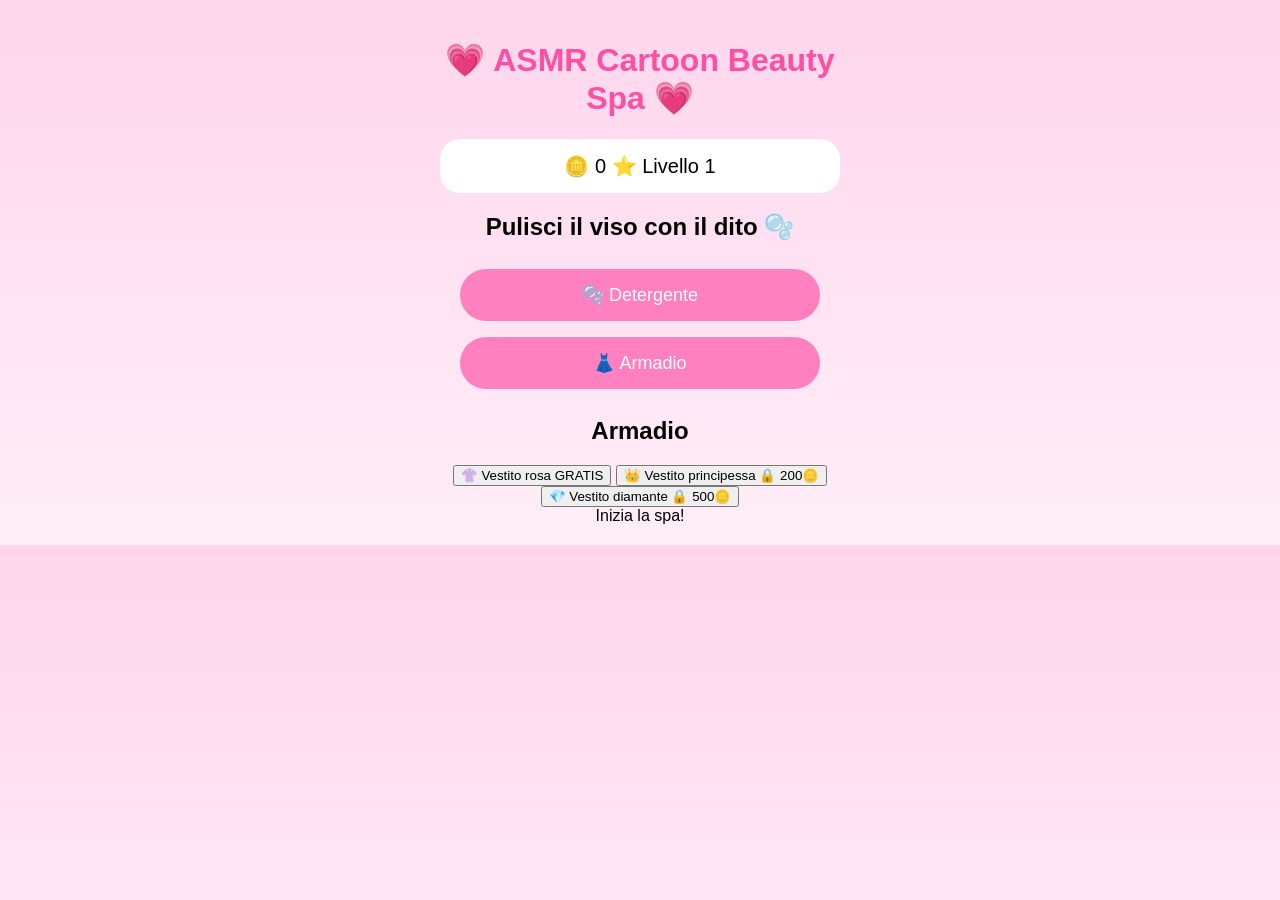
==== commit 7ac6272c: "Update myproject.html" ====
--- a/myproject.html
+++ b/myproject.html
@@ -3,7 +3,7 @@
 <head>
 <meta charset="UTF-8">
 <meta name="viewport" content="width=device-width, initial-scale=1.0">
-<title>ASMR Beauty Spa</title>
+<title>ASMR Beauty Cartoon Spa</title>
 <link rel="stylesheet" href="style.css">
 </head>
 
@@ -11,43 +11,77 @@
 
 <div class="game">
 
-<h1>💗 ASMR Beauty Spa 💗</h1>
+<h1>💗 ASMR Cartoon Beauty Spa 💗</h1>
 
 <div class="stats">
-🪙 Monete: <span id="coins">0</span>
-<br>
-⭐ Livello: <span id="level">1</span>
+🪙 <span id="coins">0</span>
+⭐ Livello <span id="level">1</span>
 </div>
 
 
-<div class="client">
-<img src="https://i.imgur.com/8Km9tLL.png" id="girl">
-</div>
+<h2 id="mission">
+Pulisci il viso con il dito 🫧
+</h2>
 
 
-<h2 id="task">Pulisci il viso della cliente ✨</h2>
+<div id="face">
+
+<div class="hair"></div>
+
+<div class="eye left"></div>
+<div class="eye right"></div>
+
+<div class="mouth"></div>
+
+
+<div class="spot s1"></div>
+<div class="spot s2"></div>
+<div class="spot s3"></div>
+
+</div>
 
 
 <div class="tools">
 
-<button onclick="clean()">🫧 Pulizia</button>
+<button id="cleanBtn">
+🫧 Detergente
+</button>
 
-<button onclick="pimple()">✨ Cura pelle</button>
-
-<button onclick="makeup()">💄 Trucco</button>
-
-<button onclick="dress()">👗 Vestiti</button>
+<button onclick="openCloset()">
+👗 Armadio
+</button>
 
 </div>
 
 
-<div class="message" id="message">
-Inizia il trattamento!
+
+<div id="closet" class="hidden">
+
+<h2>Armadio</h2>
+
+<button onclick="buyDress(0)">
+👚 Vestito rosa GRATIS
+</button>
+
+<button onclick="buyDress(1)">
+👑 Vestito principessa 🔒 200🪙
+</button>
+
+<button onclick="buyDress(2)">
+💎 Vestito diamante 🔒 500🪙
+</button>
+
+</div>
+
+
+<div id="message">
+Inizia la spa!
 </div>
 
 
 </div>
 
+
 <script src="game.js"></script>
 
 </body>
--- a/style.css
+++ b/style.css
@@ -1,432 +1,67 @@
-*{
+body {
+    margin:0;
+    font-family: Arial, sans-serif;
+    background: linear-gradient(#ffd6ec,#ffeef8);
+    text-align:center;
+}
 
-box-sizing:border-box;
 
--webkit-tap-highlight-color:transparent;
+.game {
+    max-width:400px;
+    margin:auto;
+    padding:20px;
+}
+
+
+h1 {
+    color:#ff4fa3;
+}
+
+
+.stats {
+    background:white;
+    padding:15px;
+    border-radius:20px;
+    font-size:20px;
+}
+
+
+.client img {
+    width:220px;
+    margin:20px;
+    border-radius:50%;
+}
+
+
+.tools button {
+
+    width:90%;
+    padding:15px;
+    margin:8px;
+
+    border:none;
+    border-radius:30px;
+
+    background:#ff80bf;
+    color:white;
+
+    font-size:18px;
 
 }
 
 
-body{
-
-
-margin:0;
-
-min-height:100vh;
-
-
-font-family:-apple-system,BlinkMacSystemFont,"Segoe UI",Arial;
-
-
-background:
-
-linear-gradient(
-145deg,
-#eef2f7,
-#cfd8e6
-);
-
-
-color:#222;
-
-
-text-align:center;
-
-
-touch-action:manipulation;
-
-
+.tools button:active {
+    transform:scale(0.95);
 }
 
 
+.message {
 
-header{
+    margin-top:20px;
+    background:white;
+    padding:15px;
+    border-radius:20px;
 
-
-padding:30px 20px 10px;
-
-
-}
-
-
-h1{
-
-
-font-size:38px;
-
-margin:0;
-
-
-}
-
-
-
-.subtitle{
-
-
-color:#666;
-
-font-size:16px;
-
-
-}
-
-
-
-
-main{
-
-
-max-width:450px;
-
-margin:auto;
-
-padding:20px;
-
-
-}
-
-
-
-.card{
-
-
-background:
-
-rgba(255,255,255,.55);
-
-
-backdrop-filter:blur(20px);
-
-
--webkit-backdrop-filter:blur(20px);
-
-
-border-radius:28px;
-
-
-padding:25px;
-
-
-margin:20px 0;
-
-
-box-shadow:
-
-0 15px 40px rgba(0,0,0,.12);
-
-
-}
-
-
-
-
-
-#coin{
-
-
-font-size:65px;
-
-
-font-weight:700;
-
-
-color:#222;
-
-
-}
-
-
-
-
-
-.label{
-
-
-color:#777;
-
-font-size:20px;
-
-
-}
-
-
-
-
-#click{
-
-
-margin-top:25px;
-
-
-width:90%;
-
-
-padding:22px;
-
-
-border:0;
-
-
-border-radius:25px;
-
-
-font-size:26px;
-
-
-font-weight:bold;
-
-
-background:
-
-
-linear-gradient(
-135deg,
-#111,
-#555
-);
-
-
-
-color:white;
-
-
-
-box-shadow:
-
-0 10px 25px rgba(0,0,0,.25);
-
-
-
-transition:.15s;
-
-
-}
-
-
-
-#click:active{
-
-
-transform:scale(.92);
-
-
-}
-
-
-
-
-
-.pop{
-
-
-animation:pop .2s;
-
-
-}
-
-
-
-@keyframes pop{
-
-
-50%{
-
-transform:scale(1.15);
-
-}
-
-
-}
-
-
-
-
-
-
-.stats{
-
-
-display:flex;
-
-justify-content:space-around;
-
-
-}
-
-
-
-
-
-.stat{
-
-
-display:flex;
-
-flex-direction:column;
-
-
-font-size:18px;
-
-
-}
-
-
-
-
-.stat b{
-
-
-font-size:28px;
-
-
-margin-top:5px;
-
-
-}
-
-
-
-
-
-.menu{
-
-
-display:flex;
-
-
-gap:10px;
-
-
-}
-
-
-
-.tab{
-
-
-flex:1;
-
-
-border:0;
-
-
-padding:15px;
-
-
-border-radius:18px;
-
-
-background:white;
-
-
-font-size:14px;
-
-
-}
-
-
-
-
-.active{
-
-
-background:#111;
-
-color:white;
-
-
-}
-
-
-
-
-
-
-.shop h2{
-
-
-margin-top:0;
-
-
-}
-
-
-
-.upgrade{
-
-
-width:100%;
-
-
-margin:10px 0;
-
-
-padding:20px;
-
-
-border:0;
-
-
-border-radius:20px;
-
-
-background:
-
-linear-gradient(
-135deg,
-#667eea,
-#764ba2
-);
-
-
-color:white;
-
-
-font-size:18px;
-
-
-font-weight:bold;
-
-
-transition:.15s;
-
-
-}
-
-
-
-.upgrade:active{
-
-
-transform:scale(.95);
-
-
-}
-
-
-
-
-
-@media(max-width:500px){
-
-
-h1{
-
-font-size:32px;
-
-}
-
-
-
-#coin{
-
-
-font-size:50px;
-
-
-}
-
-
+    color:#ff4fa3;
 
 }
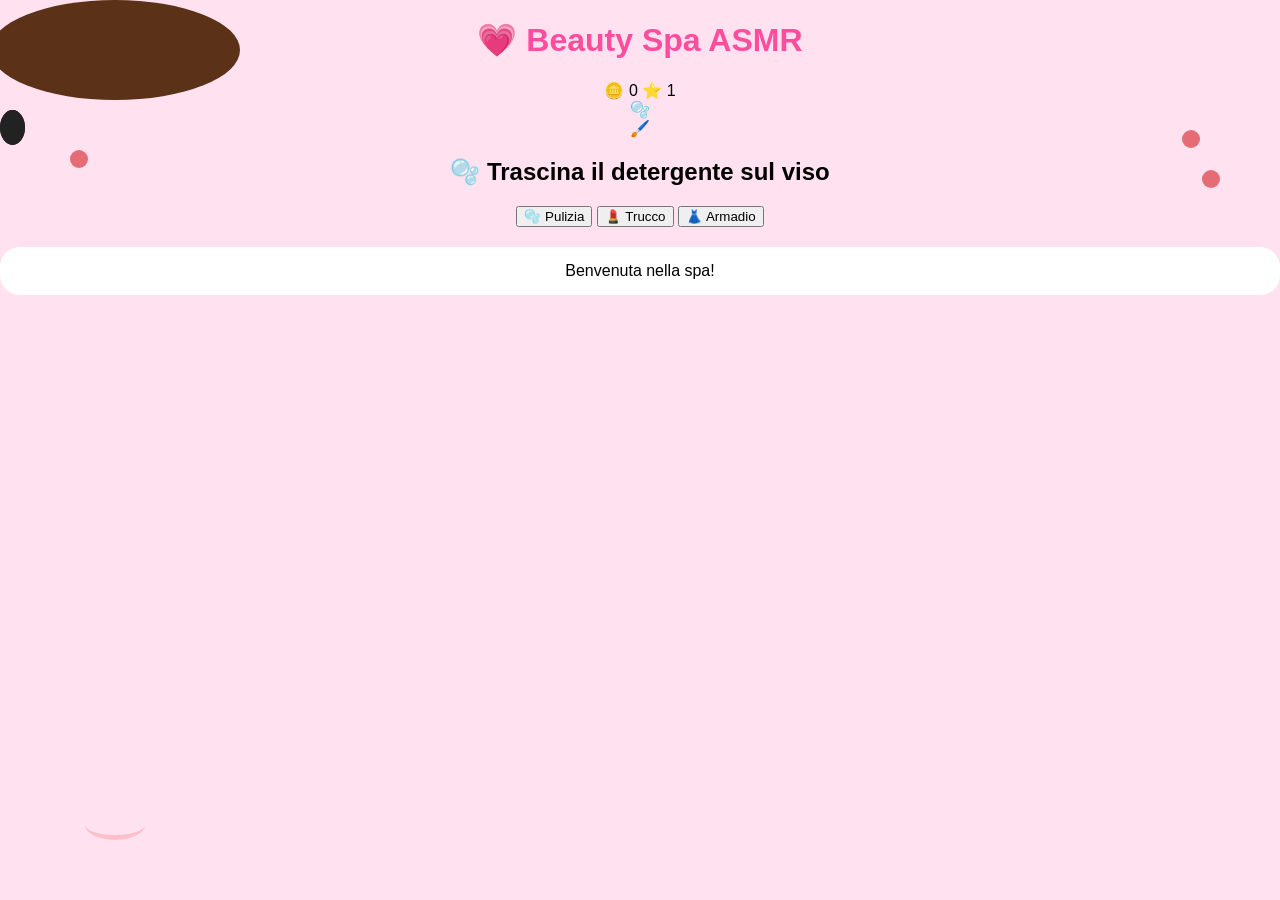
==== commit 026df4f8: "Update myproject.html" ====
--- a/myproject.html
+++ b/myproject.html
@@ -3,33 +3,41 @@
 <head>
 <meta charset="UTF-8">
 <meta name="viewport" content="width=device-width, initial-scale=1.0">
-<title>ASMR Beauty Cartoon Spa</title>
+<title>ASMR Beauty Spa</title>
 <link rel="stylesheet" href="style.css">
 </head>
 
 <body>
 
-<div class="game">
+<div class="app">
 
-<h1>💗 ASMR Cartoon Beauty Spa 💗</h1>
+<header>
+<h1>💗 Beauty Spa ASMR</h1>
 
-<div class="stats">
+<div class="money">
 🪙 <span id="coins">0</span>
-⭐ Livello <span id="level">1</span>
+⭐ <span id="level">1</span>
 </div>
+</header>
 
 
-<h2 id="mission">
-Pulisci il viso con il dito 🫧
-</h2>
+<div class="girl-area">
+
+<div id="cleaner">🫧</div>
+<div id="brush">🖌️</div>
 
 
-<div id="face">
+<div class="girl">
 
-<div class="hair"></div>
+<div id="hair" class="hair pink"></div>
 
-<div class="eye left"></div>
-<div class="eye right"></div>
+<div class="head">
+
+<div class="eye e1"></div>
+<div class="eye e2"></div>
+
+<div class="cheek c1"></div>
+<div class="cheek c2"></div>
 
 <div class="mouth"></div>
 
@@ -38,44 +46,84 @@
 <div class="spot s2"></div>
 <div class="spot s3"></div>
 
+
 </div>
 
 
-<div class="tools">
+<div id="dress" class="dress pinkdress"></div>
 
-<button id="cleanBtn">
-🫧 Detergente
-</button>
+</div>
 
-<button onclick="openCloset()">
-👗 Armadio
-</button>
 
 </div>
 
 
 
-<div id="closet" class="hidden">
+<h2 id="mission">
+🫧 Trascina il detergente sul viso
+</h2>
 
-<h2>Armadio</h2>
 
-<button onclick="buyDress(0)">
-👚 Vestito rosa GRATIS
+
+<div class="panel">
+
+
+<button onclick="selectTool('clean')">
+🫧 Pulizia
 </button>
 
-<button onclick="buyDress(1)">
-👑 Vestito principessa 🔒 200🪙
+
+<button onclick="selectTool('makeup')">
+💄 Trucco
 </button>
 
-<button onclick="buyDress(2)">
-💎 Vestito diamante 🔒 500🪙
+
+<button onclick="openShop()">
+👗 Armadio
 </button>
+
 
 </div>
 
 
+
+<div id="shop" class="shop hidden">
+
+<h2>Guardaroba</h2>
+
+
+<button onclick="changeDress('pink')">
+🌸 Vestito rosa
+</button>
+
+
+<button onclick="buyDress('princess')">
+👑 Principessa - 200🪙
+</button>
+
+
+<button onclick="buyDress('diamond')">
+💎 Diamante - 500🪙
+</button>
+
+
+<h2>Capelli</h2>
+
+<button onclick="changeHair('pink')">
+💗 Rosa
+</button>
+
+<button onclick="changeHair('brown')">
+🤎 Castani
+</button>
+
+
+</div>
+
+
+
 <div id="message">
-Inizia la spa!
+Benvenuta nella spa!
 </div>
 
 
--- a/style.css
+++ b/style.css
@@ -1,67 +1,178 @@
-body {
-    margin:0;
-    font-family: Arial, sans-serif;
-    background: linear-gradient(#ffd6ec,#ffeef8);
-    text-align:center;
-}
+body{
 
-
-.game {
-    max-width:400px;
-    margin:auto;
-    padding:20px;
-}
-
-
-h1 {
-    color:#ff4fa3;
-}
-
-
-.stats {
-    background:white;
-    padding:15px;
-    border-radius:20px;
-    font-size:20px;
-}
-
-
-.client img {
-    width:220px;
-    margin:20px;
-    border-radius:50%;
-}
-
-
-.tools button {
-
-    width:90%;
-    padding:15px;
-    margin:8px;
-
-    border:none;
-    border-radius:30px;
-
-    background:#ff80bf;
-    color:white;
-
-    font-size:18px;
+margin:0;
+background:#ffe1f0;
+font-family:Arial;
+text-align:center;
 
 }
 
 
-.tools button:active {
-    transform:scale(0.95);
+.game{
+
+max-width:420px;
+margin:auto;
+padding:20px;
+
 }
 
 
-.message {
+h1{
 
-    margin-top:20px;
-    background:white;
-    padding:15px;
-    border-radius:20px;
+color:#ff4d9d;
 
-    color:#ff4fa3;
+}
+
+
+.stats{
+
+background:white;
+border-radius:20px;
+padding:15px;
+font-size:20px;
+
+}
+
+
+
+#face{
+
+position:relative;
+margin:30px auto;
+width:230px;
+height:250px;
+background:#ffd1b8;
+border-radius:50%;
+
+overflow:hidden;
+
+}
+
+
+/* capelli */
+
+.hair{
+
+position:absolute;
+width:250px;
+height:100px;
+background:#5b3218;
+top:0;
+left:-10px;
+border-radius:50%;
+
+}
+
+
+
+.eye{
+
+position:absolute;
+width:25px;
+height:35px;
+background:#222;
+border-radius:50%;
+top:110px;
+
+}
+
+
+.left{
+
+left:60px;
+
+}
+
+
+.right{
+
+right:60px;
+
+}
+
+
+
+.mouth{
+
+position:absolute;
+width:60px;
+height:25px;
+border-bottom:5px solid pink;
+border-radius:50%;
+bottom:60px;
+left:85px;
+
+}
+
+
+
+.spot{
+
+position:absolute;
+width:18px;
+height:18px;
+background:#e56b75;
+border-radius:50%;
+
+}
+
+
+.s1{
+
+top:150px;
+left:70px;
+
+}
+
+
+.s2{
+
+top:130px;
+right:80px;
+
+}
+
+
+.s3{
+
+top:170px;
+right:60px;
+
+}
+
+
+
+.tools button,
+#closet button{
+
+width:90%;
+margin:8px;
+padding:15px;
+
+border:none;
+border-radius:30px;
+
+background:#ff79bb;
+color:white;
+
+font-size:17px;
+
+}
+
+
+
+.hidden{
+
+display:none;
+
+}
+
+
+#message{
+
+background:white;
+padding:15px;
+border-radius:20px;
+margin-top:20px;
 
 }
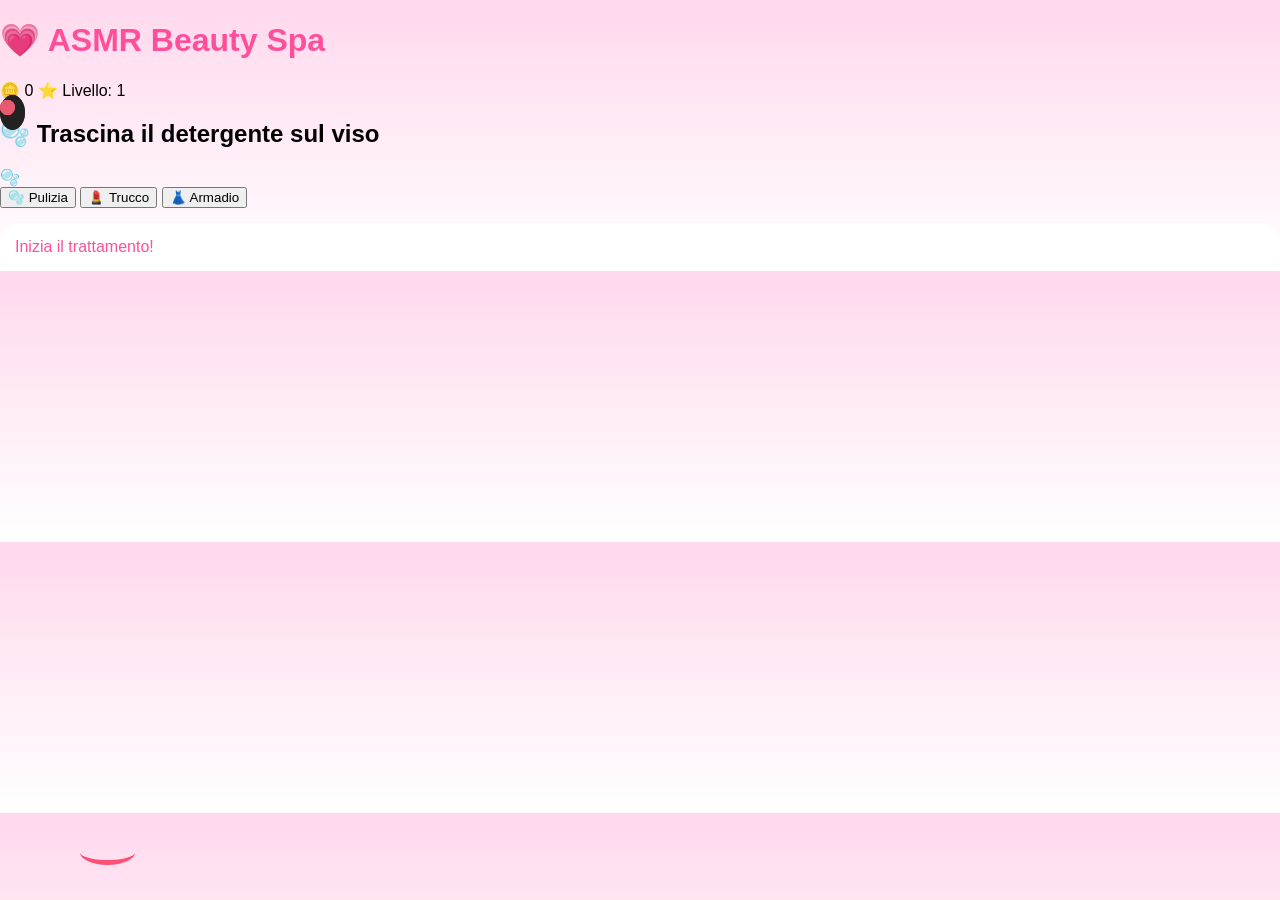
==== commit 1a8e99d3: "Update myproject.html" ====
--- a/myproject.html
+++ b/myproject.html
@@ -3,57 +3,68 @@
 <head>
 <meta charset="UTF-8">
 <meta name="viewport" content="width=device-width, initial-scale=1.0">
+
 <title>ASMR Beauty Spa</title>
+
 <link rel="stylesheet" href="style.css">
 </head>
 
 <body>
 
-<div class="app">
 
-<header>
-<h1>💗 Beauty Spa ASMR</h1>
-
-<div class="money">
-🪙 <span id="coins">0</span>
-⭐ <span id="level">1</span>
-</div>
-</header>
+<div class="game">
 
 
-<div class="girl-area">
-
-<div id="cleaner">🫧</div>
-<div id="brush">🖌️</div>
+<h1>💗 ASMR Beauty Spa</h1>
 
 
-<div class="girl">
+<div class="top">
 
-<div id="hair" class="hair pink"></div>
+🪙 <span id="coins">0</span>
 
-<div class="head">
+⭐ Livello:
+<span id="level">1</span>
 
-<div class="eye e1"></div>
-<div class="eye e2"></div>
+</div>
 
-<div class="cheek c1"></div>
-<div class="cheek c2"></div>
+
+
+<div class="customer">
+
+<div id="hair"></div>
+
+
+<div id="face">
+
+
+<div class="eye left"></div>
+<div class="eye right"></div>
+
 
 <div class="mouth"></div>
 
 
-<div class="spot s1"></div>
-<div class="spot s2"></div>
-<div class="spot s3"></div>
+<div id="foam"></div>
+
+
+<div class="spot a"></div>
+<div class="spot b"></div>
+<div class="spot c"></div>
 
 
 </div>
 
 
-<div id="dress" class="dress pinkdress"></div>
+<div id="body"></div>
+
 
 </div>
 
+
+
+<div class="progress">
+
+<div id="bar"></div>
 
 </div>
 
@@ -65,20 +76,28 @@
 
 
 
-<div class="panel">
+<div id="tool">
+
+🫧
+
+</div>
 
 
-<button onclick="selectTool('clean')">
+
+<div class="buttons">
+
+
+<button onclick="changeTool('clean')">
 🫧 Pulizia
 </button>
 
 
-<button onclick="selectTool('makeup')">
+<button onclick="changeTool('makeup')">
 💄 Trucco
 </button>
 
 
-<button onclick="openShop()">
+<button onclick="openWardrobe()">
 👗 Armadio
 </button>
 
@@ -87,33 +106,37 @@
 
 
 
-<div id="shop" class="shop hidden">
-
-<h2>Guardaroba</h2>
+<div id="wardrobe" class="hidden">
 
 
-<button onclick="changeDress('pink')">
-🌸 Vestito rosa
+<h3>Vestiti</h3>
+
+
+<button onclick="dress('pink')">
+🌸 Rosa
 </button>
 
 
-<button onclick="buyDress('princess')">
-👑 Principessa - 200🪙
+<button onclick="buyDress('blue')">
+👑 Principessa 200🪙
 </button>
 
 
-<button onclick="buyDress('diamond')">
-💎 Diamante - 500🪙
+<button onclick="buyDress('gold')">
+💎 Diamante 500🪙
 </button>
 
 
-<h2>Capelli</h2>
 
-<button onclick="changeHair('pink')">
+<h3>Capelli</h3>
+
+
+<button onclick="hair('pink')">
 💗 Rosa
 </button>
 
-<button onclick="changeHair('brown')">
+
+<button onclick="hair('brown')">
 🤎 Castani
 </button>
 
@@ -122,9 +145,13 @@
 
 
 
+
 <div id="message">
-Benvenuta nella spa!
+
+Inizia il trattamento!
+
 </div>
+
 
 
 </div>
@@ -132,5 +159,6 @@
 
 <script src="game.js"></script>
 
+
 </body>
 </html>
--- a/style.css
+++ b/style.css
@@ -1,65 +1,122 @@
+*{
+box-sizing:border-box;
+}
+
+
 body{
 
 margin:0;
-background:#ffe1f0;
+background:
+linear-gradient(#ffd8ed,#fff);
+
 font-family:Arial;
+}
+
+
+.app{
+
+max-width:430px;
+margin:auto;
+padding:15px;
 text-align:center;
 
 }
 
 
-.game{
-
-max-width:420px;
-margin:auto;
-padding:20px;
+
+header{
+
+background:white;
+border-radius:25px;
+padding:15px;
 
 }
 
 
 h1{
 
-color:#ff4d9d;
-
-}
-
-
-.stats{
-
-background:white;
+color:#ff4f9a;
+
+}
+
+
+
+.money{
+
+font-size:22px;
+background:#ffe5f3;
+padding:10px;
 border-radius:20px;
-padding:15px;
-font-size:20px;
-
-}
-
-
-
-#face{
-
+
+}
+
+
+
+.girl-area{
+
+height:420px;
 position:relative;
-margin:30px auto;
-width:230px;
-height:250px;
-background:#ffd1b8;
-border-radius:50%;
-
-overflow:hidden;
-
-}
-
-
-/* capelli */
+
+}
+
+
+
+.girl{
+
+position:absolute;
+left:50%;
+transform:translateX(-50%);
+top:30px;
+
+}
+
+
+
+.head{
+
+width:220px;
+height:220px;
+
+background:#ffd0b5;
+
+border-radius:50%;
+
+position:relative;
+
+border:5px solid #ffb58c;
+
+}
+
+
 
 .hair{
 
 position:absolute;
-width:250px;
-height:100px;
-background:#5b3218;
-top:0;
+
+width:240px;
+height:110px;
+
 left:-10px;
-border-radius:50%;
+top:-20px;
+
+border-radius:50% 50% 30% 30%;
+
+z-index:3;
+
+}
+
+
+
+.pink{
+
+background:#ff8bc7;
+
+}
+
+
+.brown{
+
+background:#704020;
 
 }
 
@@ -68,111 +125,234 @@
 .eye{
 
 position:absolute;
+
 width:25px;
 height:35px;
+
 background:#222;
-border-radius:50%;
+
+border-radius:50%;
+
+top:95px;
+
+z-index:5;
+
+}
+
+
+
+.e1{
+
+left:55px;
+
+}
+
+
+.e2{
+
+right:55px;
+
+}
+
+
+
+.cheek{
+
+position:absolute;
+
+width:30px;
+height:15px;
+
+background:#ff99aa;
+
+border-radius:50%;
+
+top:140px;
+
+}
+
+
+
+.c1{
+
+left:30px;
+
+}
+
+
+.c2{
+
+right:30px;
+
+}
+
+
+
+.mouth{
+
+position:absolute;
+
+width:55px;
+height:25px;
+
+border-bottom:5px solid #ff4f75;
+
+border-radius:50%;
+
+bottom:35px;
+left:80px;
+
+}
+
+
+
+.spot{
+
+position:absolute;
+
+width:15px;
+height:15px;
+
+background:#e65b6d;
+
+border-radius:50%;
+
+z-index:10;
+
+}
+
+
+
+.s1{
+
+top:120px;
+left:90px;
+
+}
+
+
+.s2{
+
+top:150px;
+right:80px;
+
+}
+
+
+.s3{
+
 top:110px;
-
-}
-
-
-.left{
-
-left:60px;
-
-}
-
-
-.right{
-
-right:60px;
-
-}
-
-
-
-.mouth{
-
-position:absolute;
-width:60px;
-height:25px;
-border-bottom:5px solid pink;
-border-radius:50%;
-bottom:60px;
-left:85px;
-
-}
-
-
-
-.spot{
-
-position:absolute;
-width:18px;
-height:18px;
-background:#e56b75;
-border-radius:50%;
-
-}
-
-
-.s1{
-
-top:150px;
-left:70px;
-
-}
-
-
-.s2{
-
-top:130px;
-right:80px;
-
-}
-
-
-.s3{
-
-top:170px;
-right:60px;
-
-}
-
-
-
-.tools button,
-#closet button{
+right:100px;
+
+}
+
+
+
+.dress{
+
+margin:auto;
+
+width:160px;
+height:140px;
+
+border-radius:70px 70px 20px 20px;
+
+}
+
+
+
+.pinkdress{
+
+background:#ff7fc1;
+
+}
+
+
+.bluedress{
+
+background:#68c8ff;
+
+}
+
+
+.golddress{
+
+background:#ffd84d;
+
+}
+
+
+
+#cleaner,
+#brush{
+
+position:absolute;
+
+font-size:45px;
+
+display:none;
+
+pointer-events:none;
+
+z-index:20;
+
+}
+
+
+
+.panel button,
+.shop button{
 
 width:90%;
-margin:8px;
+
+padding:16px;
+
+margin:6px;
+
+border:0;
+
+border-radius:35px;
+
+font-size:18px;
+
+background:#ff6fb5;
+
+color:white;
+
+}
+
+
+
+.shop{
+
+background:white;
+
+border-radius:25px;
+
+padding:10px;
+
+}
+
+
+
+.hidden{
+
+display:none;
+
+}
+
+
+
+#message{
+
+margin-top:15px;
+
+background:white;
+
 padding:15px;
 
-border:none;
-border-radius:30px;
-
-background:#ff79bb;
-color:white;
-
-font-size:17px;
-
-}
-
-
-
-.hidden{
-
-display:none;
-
-}
-
-
-#message{
-
-background:white;
-padding:15px;
 border-radius:20px;
-margin-top:20px;
+
+color:#ff4f9a;
 
 }
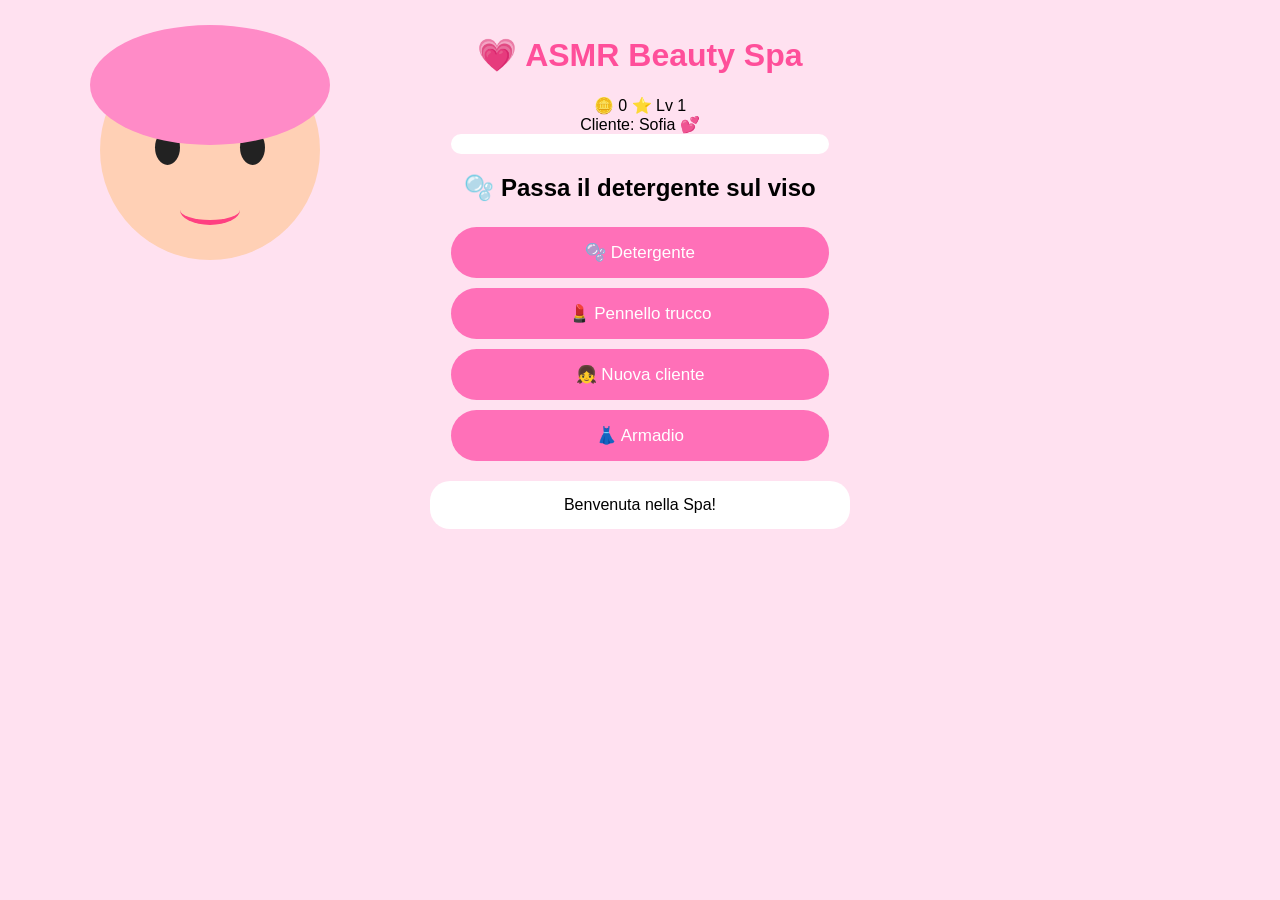
==== commit 3b908952: "Update myproject.html" ====
--- a/myproject.html
+++ b/myproject.html
@@ -2,7 +2,7 @@
 <html lang="it">
 <head>
 <meta charset="UTF-8">
-<meta name="viewport" content="width=device-width, initial-scale=1.0">
+<meta name="viewport" content="width=device-width, initial-scale=1.0, maximum-scale=1.0, user-scalable=no">
 
 <title>ASMR Beauty Spa</title>
 
@@ -11,25 +11,28 @@
 
 <body>
 
-
 <div class="game">
 
 
+<header>
 <h1>💗 ASMR Beauty Spa</h1>
 
+<div class="stats">
+🪙 <span id="coins">0</span>
+⭐ Lv <span id="level">1</span>
+</div>
+</header>
 
-<div class="top">
 
-🪙 <span id="coins">0</span>
 
-⭐ Livello:
-<span id="level">1</span>
-
+<div id="customerName">
+Cliente: Sofia 💕
 </div>
 
 
 
-<div class="customer">
+<div class="character">
+
 
 <div id="hair"></div>
 
@@ -41,59 +44,72 @@
 <div class="eye right"></div>
 
 
-<div class="mouth"></div>
+<div class="cheek leftCheek"></div>
+<div class="cheek rightCheek"></div>
+
+
+<div id="makeup"></div>
 
 
 <div id="foam"></div>
 
 
-<div class="spot a"></div>
-<div class="spot b"></div>
-<div class="spot c"></div>
+<div class="spot s1"></div>
+<div class="spot s2"></div>
+<div class="spot s3"></div>
 
 
-</div>
-
-
-<div id="body"></div>
+<div class="mouth"></div>
 
 
 </div>
 
 
 
+<div id="dress"></div>
+
+
+</div>
+
+
+
+
 <div class="progress">
 
-<div id="bar"></div>
+<div id="progressBar"></div>
 
 </div>
 
 
 
 <h2 id="mission">
-🫧 Trascina il detergente sul viso
+🫧 Passa il detergente sul viso
 </h2>
 
 
 
 <div id="tool">
+🫧
+</div>
 
-🫧
-
-</div>
 
 
 
 <div class="buttons">
 
 
-<button onclick="changeTool('clean')">
-🫧 Pulizia
+<button onclick="setTool('clean')">
+🫧 Detergente
 </button>
 
 
-<button onclick="changeTool('makeup')">
-💄 Trucco
+<button onclick="setTool('makeup')">
+💄 Pennello trucco
+</button>
+
+
+<button onclick="nextCustomer()">
+👧 Nuova cliente
 </button>
 
 
@@ -106,39 +122,39 @@
 
 
 
-<div id="wardrobe" class="hidden">
+
+<div id="wardrobe" class="panel hidden">
 
 
 <h3>Vestiti</h3>
 
-
-<button onclick="dress('pink')">
+<button onclick="changeDress('pink')">
 🌸 Rosa
 </button>
 
 
-<button onclick="buyDress('blue')">
-👑 Principessa 200🪙
+<button onclick="changeDress('blue')">
+💙 Blu
 </button>
 
 
-<button onclick="buyDress('gold')">
-💎 Diamante 500🪙
+<button onclick="changeDress('gold')">
+✨ Oro
 </button>
 
 
 
 <h3>Capelli</h3>
 
-
-<button onclick="hair('pink')">
+<button onclick="changeHair('pink')">
 💗 Rosa
 </button>
 
 
-<button onclick="hair('brown')">
+<button onclick="changeHair('brown')">
 🤎 Castani
 </button>
+
 
 
 </div>
@@ -147,11 +163,8 @@
 
 
 <div id="message">
-
-Inizia il trattamento!
-
+Benvenuta nella Spa!
 </div>
-
 
 
 </div>
@@ -159,6 +172,5 @@
 
 <script src="game.js"></script>
 
-
 </body>
 </html>
--- a/style.css
+++ b/style.css
@@ -1,78 +1,52 @@
-*{
-box-sizing:border-box;
-}
-
-
 body{
 
 margin:0;
-background:
-linear-gradient(#ffd8ed,#fff);
-
+background:#ffe1f0;
 font-family:Arial;
-}
-
-
-.app{
-
-max-width:430px;
+text-align:center;
+
+}
+
+
+.game{
+
+max-width:420px;
 margin:auto;
 padding:15px;
-text-align:center;
-
-}
-
-
-
-header{
+
+}
+
+
+h1{
+
+color:#ff4f9a;
+
+}
+
+
+.top{
 
 background:white;
-border-radius:25px;
 padding:15px;
-
-}
-
-
-h1{
-
-color:#ff4f9a;
-
-}
-
-
-
-.money{
-
+border-radius:20px;
 font-size:22px;
-background:#ffe5f3;
-padding:10px;
-border-radius:20px;
-
-}
-
-
-
-.girl-area{
-
-height:420px;
+
+}
+
+
+
+.customer{
+
+height:380px;
 position:relative;
 
 }
 
 
 
-.girl{
-
-position:absolute;
-left:50%;
-transform:translateX(-50%);
-top:30px;
-
-}
-
-
-
-.head{
+#face{
+
+position:absolute;
 
 width:220px;
 height:220px;
@@ -81,42 +55,46 @@
 
 border-radius:50%;
 
-position:relative;
-
-border:5px solid #ffb58c;
-
-}
-
-
-
-.hair{
+left:100px;
+top:40px;
+
+overflow:hidden;
+
+}
+
+
+#hair{
 
 position:absolute;
 
 width:240px;
-height:110px;
-
-left:-10px;
-top:-20px;
-
-border-radius:50% 50% 30% 30%;
+height:120px;
+
+background:#ff8bc7;
+
+border-radius:50%;
+
+left:90px;
+top:25px;
 
 z-index:3;
 
 }
 
 
-
-.pink{
-
-background:#ff8bc7;
-
-}
-
-
-.brown{
-
-background:#704020;
+#body{
+
+position:absolute;
+
+width:170px;
+height:120px;
+
+background:#ff80bf;
+
+border-radius:80px 80px 0 0;
+
+left:125px;
+top:270px;
 
 }
 
@@ -133,22 +111,21 @@
 
 border-radius:50%;
 
-top:95px;
-
-z-index:5;
-
-}
-
-
-
-.e1{
+top:90px;
+
+animation:blink 4s infinite;
+
+}
+
+
+.left{
 
 left:55px;
 
 }
 
 
-.e2{
+.right{
 
 right:55px;
 
@@ -156,33 +133,22 @@
 
 
 
-.cheek{
-
-position:absolute;
-
-width:30px;
-height:15px;
-
-background:#ff99aa;
-
-border-radius:50%;
-
-top:140px;
-
-}
-
-
-
-.c1{
-
-left:30px;
-
-}
-
-
-.c2{
-
-right:30px;
+@keyframes blink{
+
+
+0%,90%,100%{
+
+height:35px;
+
+}
+
+
+95%{
+
+height:5px;
+
+}
+
 
 }
 
@@ -192,15 +158,15 @@
 
 position:absolute;
 
-width:55px;
+width:60px;
 height:25px;
 
-border-bottom:5px solid #ff4f75;
-
-border-radius:50%;
-
+border-bottom:5px solid #ff4081;
+
+border-radius:50%;
+
+left:80px;
 bottom:35px;
-left:80px;
 
 }
 
@@ -213,9 +179,94 @@
 width:15px;
 height:15px;
 
-background:#e65b6d;
-
-border-radius:50%;
+background:#e85c70;
+
+border-radius:50%;
+
+}
+
+
+
+.a{
+
+top:130px;
+left:70px;
+
+}
+
+
+.b{
+
+top:150px;
+right:70px;
+
+}
+
+
+.c{
+
+top:110px;
+right:90px;
+
+}
+
+
+
+#foam{
+
+position:absolute;
+
+inset:0;
+
+background:white;
+
+opacity:0;
+
+border-radius:50%;
+
+pointer-events:none;
+
+}
+
+
+
+.progress{
+
+width:90%;
+height:20px;
+
+background:white;
+
+margin:auto;
+
+border-radius:20px;
+
+overflow:hidden;
+
+}
+
+
+
+#bar{
+
+height:100%;
+width:0%;
+
+background:#72e6ff;
+
+}
+
+
+
+#tool{
+
+position:absolute;
+
+font-size:45px;
+
+display:none;
+
+pointer-events:none;
 
 z-index:10;
 
@@ -223,136 +274,44 @@
 
 
 
-.s1{
-
-top:120px;
-left:90px;
-
-}
-
-
-.s2{
-
-top:150px;
-right:80px;
-
-}
-
-
-.s3{
-
-top:110px;
-right:100px;
-
-}
-
-
-
-.dress{
-
-margin:auto;
-
-width:160px;
-height:140px;
-
-border-radius:70px 70px 20px 20px;
-
-}
-
-
-
-.pinkdress{
-
-background:#ff7fc1;
-
-}
-
-
-.bluedress{
-
-background:#68c8ff;
-
-}
-
-
-.golddress{
-
-background:#ffd84d;
-
-}
-
-
-
-#cleaner,
-#brush{
-
-position:absolute;
-
-font-size:45px;
+button{
+
+width:90%;
+
+padding:15px;
+
+margin:5px;
+
+border:0;
+
+border-radius:30px;
+
+background:#ff70b8;
+
+color:white;
+
+font-size:17px;
+
+}
+
+
+
+.hidden{
 
 display:none;
 
-pointer-events:none;
-
-z-index:20;
-
-}
-
-
-
-.panel button,
-.shop button{
-
-width:90%;
-
-padding:16px;
-
-margin:6px;
-
-border:0;
-
-border-radius:35px;
-
-font-size:18px;
-
-background:#ff6fb5;
-
-color:white;
-
-}
-
-
-
-.shop{
+}
+
+
+
+#message{
+
+margin-top:15px;
 
 background:white;
 
-border-radius:25px;
-
-padding:10px;
-
-}
-
-
-
-.hidden{
-
-display:none;
-
-}
-
-
-
-#message{
-
-margin-top:15px;
-
-background:white;
-
 padding:15px;
 
 border-radius:20px;
 
-color:#ff4f9a;
-
 }
